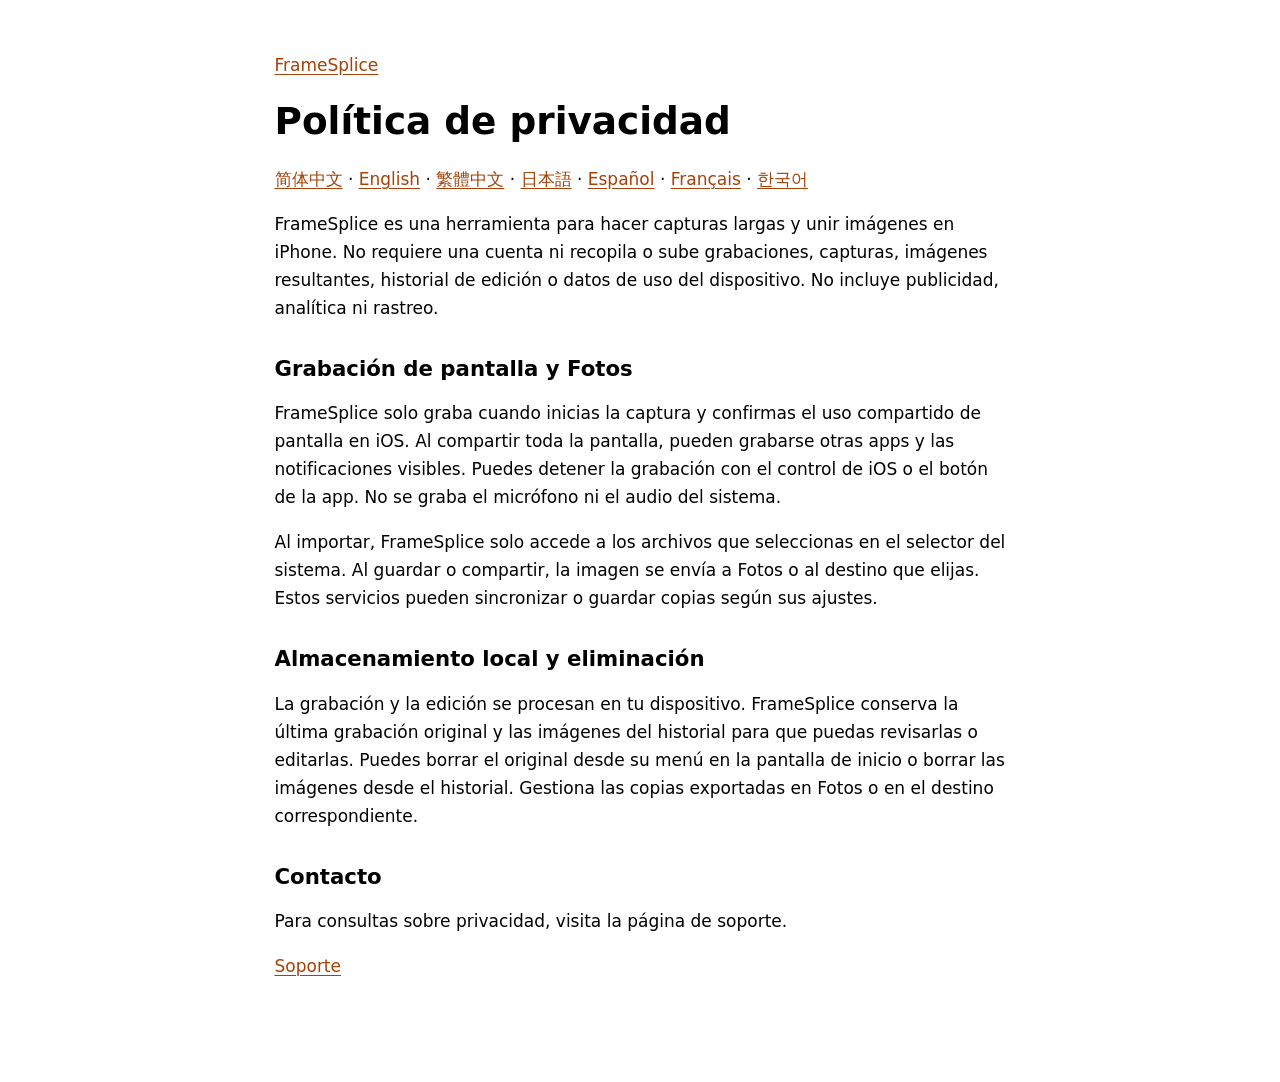
==== privacy-es.html @ a7046150 "Add Spanish French and Korean support pages" ====
<!doctype html>
<html lang="es">
<head>
  <meta charset="utf-8">
  <meta name="viewport" content="width=device-width,initial-scale=1">
  <title>FrameSplice — Política de privacidad</title>
  <link rel="stylesheet" href="style.css">
</head>
<body>
<main>
  <a href="index.html">FrameSplice</a>
  <h1>Política de privacidad</h1>
  <nav><a href="privacy.html" hreflang="zh-Hans" lang="zh-Hans">简体中文</a> · <a href="privacy-en.html" hreflang="en" lang="en">English</a> · <a href="privacy-zh-Hant.html" hreflang="zh-Hant" lang="zh-Hant">繁體中文</a> · <a href="privacy-ja.html" hreflang="ja" lang="ja">日本語</a> · <a href="privacy-es.html" hreflang="es" lang="es" aria-current="page">Español</a> · <a href="privacy-fr.html" hreflang="fr" lang="fr">Français</a> · <a href="privacy-ko.html" hreflang="ko" lang="ko">한국어</a></nav>
  <p>FrameSplice es una herramienta para hacer capturas largas y unir imágenes en iPhone. No requiere una cuenta ni recopila o sube grabaciones, capturas, imágenes resultantes, historial de edición o datos de uso del dispositivo. No incluye publicidad, analítica ni rastreo.</p>
  <h2>Grabación de pantalla y Fotos</h2>
  <p>FrameSplice solo graba cuando inicias la captura y confirmas el uso compartido de pantalla en iOS. Al compartir toda la pantalla, pueden grabarse otras apps y las notificaciones visibles. Puedes detener la grabación con el control de iOS o el botón de la app. No se graba el micrófono ni el audio del sistema.</p>
  <p>Al importar, FrameSplice solo accede a los archivos que seleccionas en el selector del sistema. Al guardar o compartir, la imagen se envía a Fotos o al destino que elijas. Estos servicios pueden sincronizar o guardar copias según sus ajustes.</p>
  <h2>Almacenamiento local y eliminación</h2>
  <p>La grabación y la edición se procesan en tu dispositivo. FrameSplice conserva la última grabación original y las imágenes del historial para que puedas revisarlas o editarlas. Puedes borrar el original desde su menú en la pantalla de inicio o borrar las imágenes desde el historial. Gestiona las copias exportadas en Fotos o en el destino correspondiente.</p>
  <h2>Contacto</h2>
  <p>Para consultas sobre privacidad, visita la página de soporte.</p>
  <p><a href="support-es.html">Soporte</a></p>
</main>
</body>
</html>
---- style.css ----
:root{color-scheme:light dark;font:17px/1.65 system-ui,sans-serif}body{margin:0}main{max-width:43rem;margin:auto;padding:3rem 1.5rem 5rem}h1,h2{line-height:1.2}h1{margin:1.2rem 0;font-size:2.2rem}h2{font-size:1.25rem;margin-top:2rem}a{color:#a64108;text-underline-offset:3px}@media(prefers-color-scheme:dark){a{color:#ffab70}}
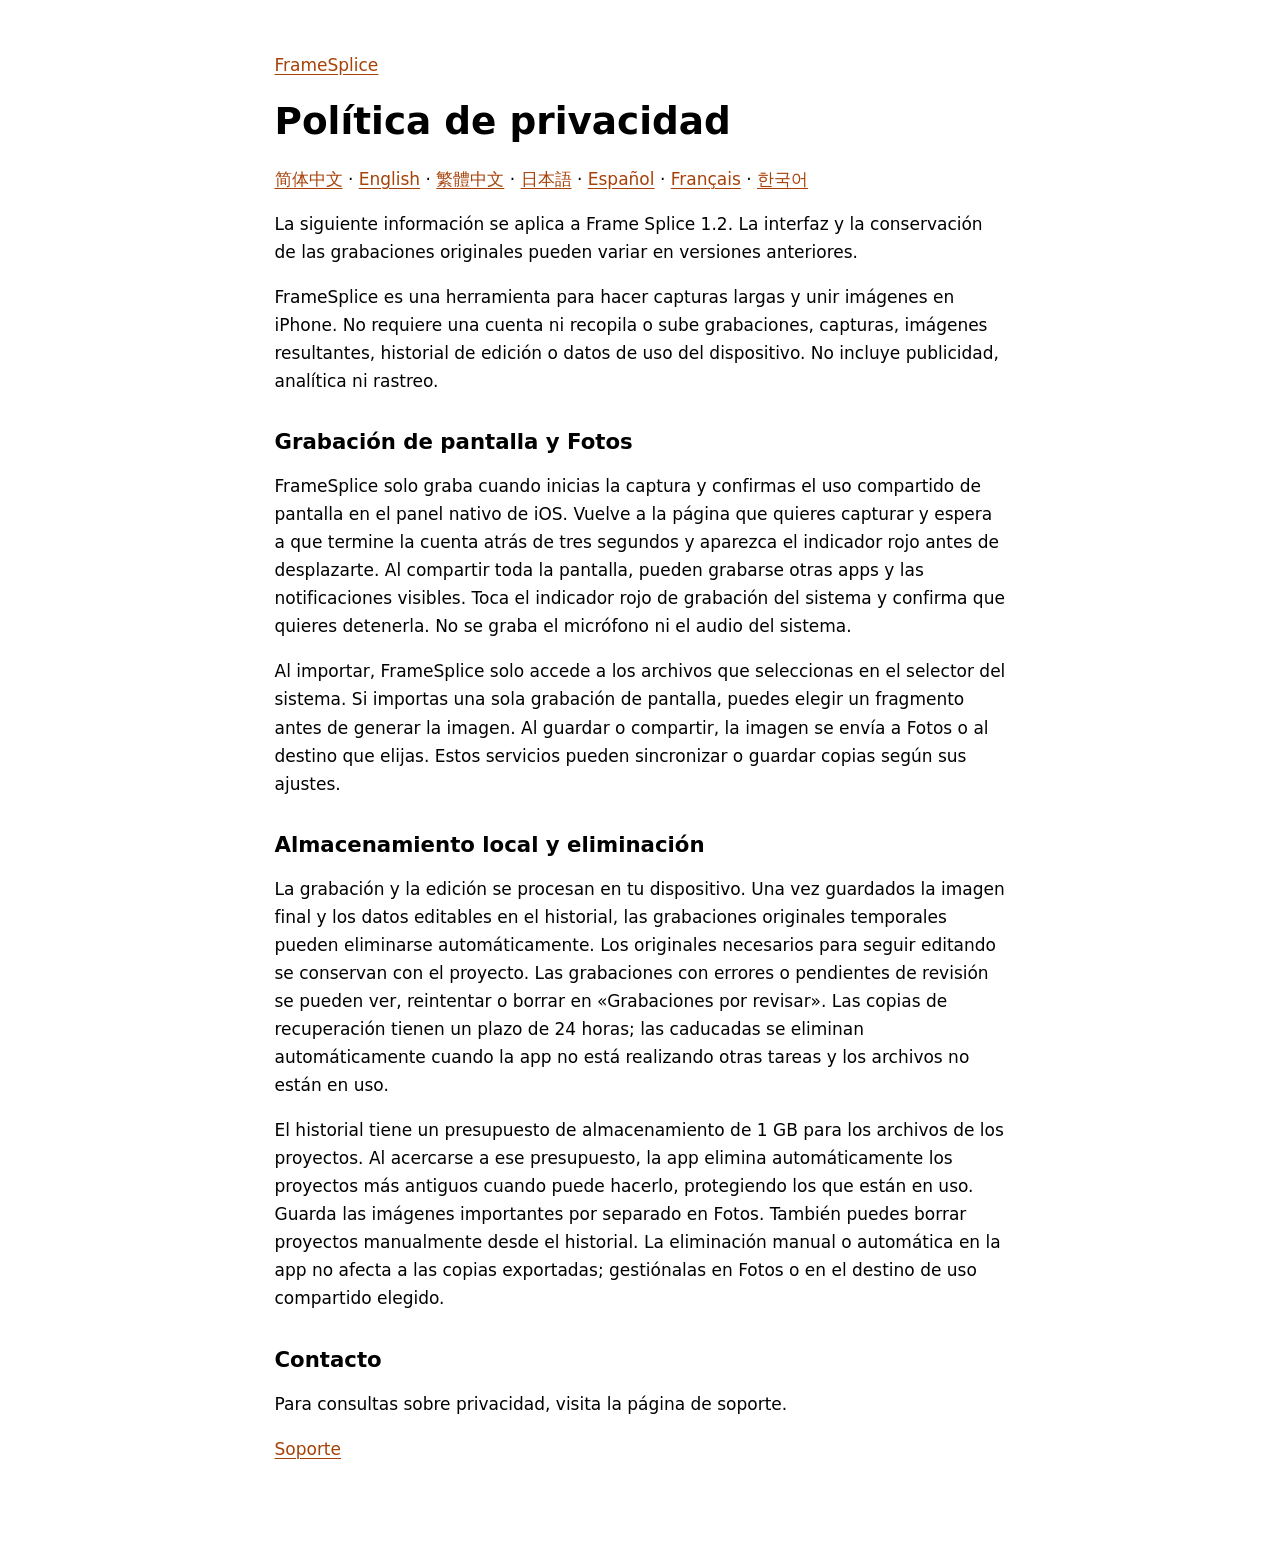
==== commit 7b76c79f: "Update support and privacy information for Frame Splice 1.2 Describe the native recording flow, clip" ====
--- a/privacy-es.html
+++ b/privacy-es.html
@@ -11,12 +11,14 @@
   <a href="index.html">FrameSplice</a>
   <h1>Política de privacidad</h1>
   <nav><a href="privacy.html" hreflang="zh-Hans" lang="zh-Hans">简体中文</a> · <a href="privacy-en.html" hreflang="en" lang="en">English</a> · <a href="privacy-zh-Hant.html" hreflang="zh-Hant" lang="zh-Hant">繁體中文</a> · <a href="privacy-ja.html" hreflang="ja" lang="ja">日本語</a> · <a href="privacy-es.html" hreflang="es" lang="es" aria-current="page">Español</a> · <a href="privacy-fr.html" hreflang="fr" lang="fr">Français</a> · <a href="privacy-ko.html" hreflang="ko" lang="ko">한국어</a></nav>
+<p>La siguiente información se aplica a Frame Splice 1.2. La interfaz y la conservación de las grabaciones originales pueden variar en versiones anteriores.</p>
   <p>FrameSplice es una herramienta para hacer capturas largas y unir imágenes en iPhone. No requiere una cuenta ni recopila o sube grabaciones, capturas, imágenes resultantes, historial de edición o datos de uso del dispositivo. No incluye publicidad, analítica ni rastreo.</p>
   <h2>Grabación de pantalla y Fotos</h2>
-  <p>FrameSplice solo graba cuando inicias la captura y confirmas el uso compartido de pantalla en iOS. Al compartir toda la pantalla, pueden grabarse otras apps y las notificaciones visibles. Puedes detener la grabación con el control de iOS o el botón de la app. No se graba el micrófono ni el audio del sistema.</p>
-  <p>Al importar, FrameSplice solo accede a los archivos que seleccionas en el selector del sistema. Al guardar o compartir, la imagen se envía a Fotos o al destino que elijas. Estos servicios pueden sincronizar o guardar copias según sus ajustes.</p>
+  <p>FrameSplice solo graba cuando inicias la captura y confirmas el uso compartido de pantalla en el panel nativo de iOS. Vuelve a la página que quieres capturar y espera a que termine la cuenta atrás de tres segundos y aparezca el indicador rojo antes de desplazarte. Al compartir toda la pantalla, pueden grabarse otras apps y las notificaciones visibles. Toca el indicador rojo de grabación del sistema y confirma que quieres detenerla. No se graba el micrófono ni el audio del sistema.</p>
+  <p>Al importar, FrameSplice solo accede a los archivos que seleccionas en el selector del sistema. Si importas una sola grabación de pantalla, puedes elegir un fragmento antes de generar la imagen. Al guardar o compartir, la imagen se envía a Fotos o al destino que elijas. Estos servicios pueden sincronizar o guardar copias según sus ajustes.</p>
   <h2>Almacenamiento local y eliminación</h2>
-  <p>La grabación y la edición se procesan en tu dispositivo. FrameSplice conserva la última grabación original y las imágenes del historial para que puedas revisarlas o editarlas. Puedes borrar el original desde su menú en la pantalla de inicio o borrar las imágenes desde el historial. Gestiona las copias exportadas en Fotos o en el destino correspondiente.</p>
+  <p>La grabación y la edición se procesan en tu dispositivo. Una vez guardados la imagen final y los datos editables en el historial, las grabaciones originales temporales pueden eliminarse automáticamente. Los originales necesarios para seguir editando se conservan con el proyecto. Las grabaciones con errores o pendientes de revisión se pueden ver, reintentar o borrar en «Grabaciones por revisar». Las copias de recuperación tienen un plazo de 24 horas; las caducadas se eliminan automáticamente cuando la app no está realizando otras tareas y los archivos no están en uso.</p>
+<p>El historial tiene un presupuesto de almacenamiento de 1 GB para los archivos de los proyectos. Al acercarse a ese presupuesto, la app elimina automáticamente los proyectos más antiguos cuando puede hacerlo, protegiendo los que están en uso. Guarda las imágenes importantes por separado en Fotos. También puedes borrar proyectos manualmente desde el historial. La eliminación manual o automática en la app no afecta a las copias exportadas; gestiónalas en Fotos o en el destino de uso compartido elegido.</p>
   <h2>Contacto</h2>
   <p>Para consultas sobre privacidad, visita la página de soporte.</p>
   <p><a href="support-es.html">Soporte</a></p>
